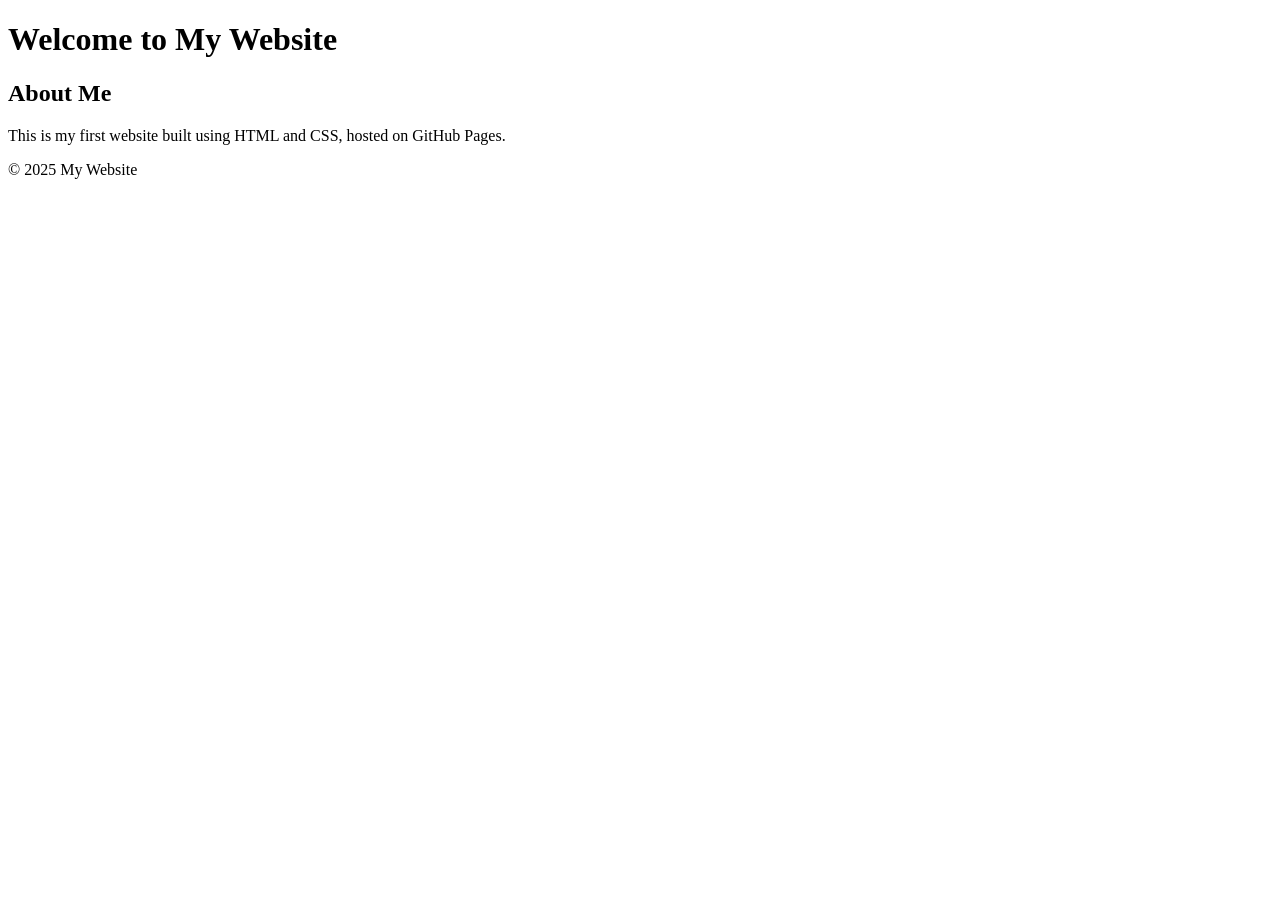
==== index.html @ 3e093eb7 "Create index.html" ====
<!DOCTYPE html>
<html lang="en">
<head>
    <meta charset="UTF-8">
    <meta name="viewport" content="width=device-width, initial-scale=1.0">
    <title>My Website</title>
    <link rel="stylesheet" href="css/styles.css">
</head>
<body>

    <header>
        <h1>Welcome to My Website</h1>
    </header>

    <section>
        <h2>About Me</h2>
        <p>This is my first website built using HTML and CSS, hosted on GitHub Pages.</p>
    </section>

    <footer>
        <p>© 2025 My Website</p>
    </footer>

</body>
</html>
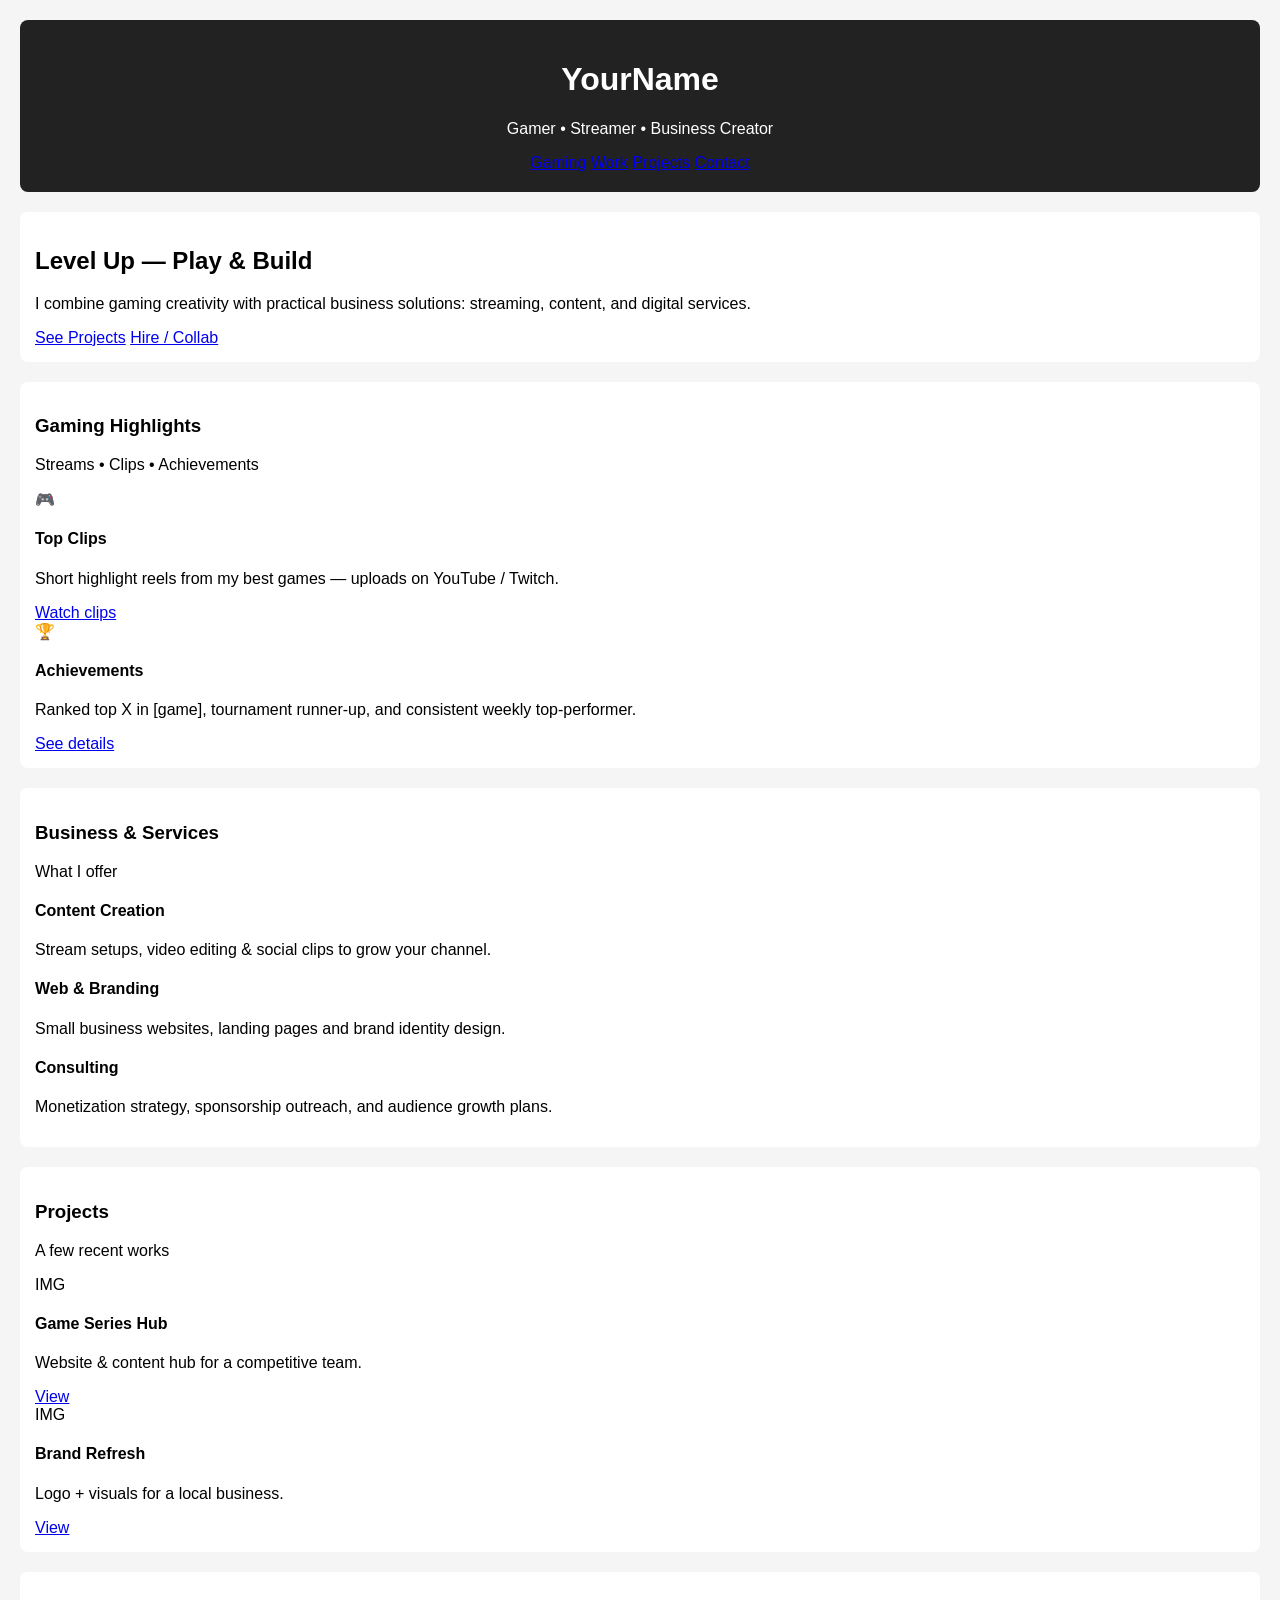
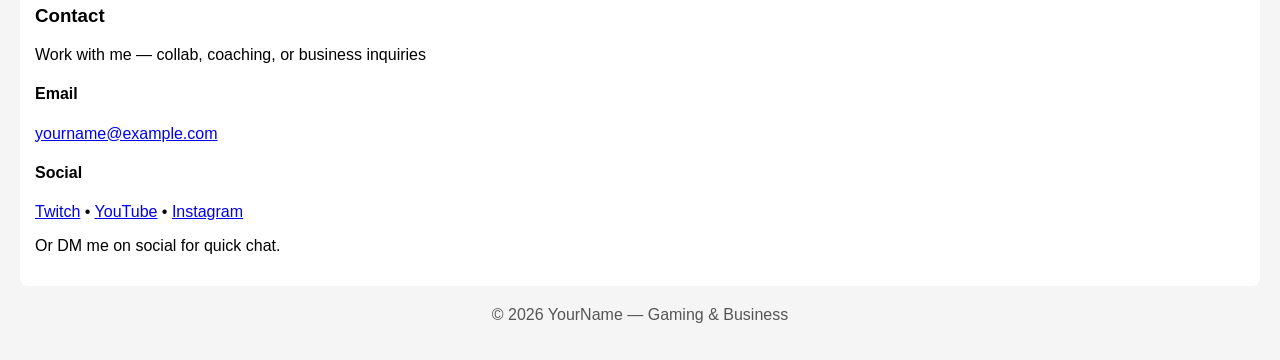
==== commit 42878d96: "Revamp index.html for personal portfolio site Updated the HTML structure and content for a personal " ====
--- a/index.html
+++ b/index.html
@@ -1,25 +1,128 @@
 <!DOCTYPE html>
 <html lang="en">
 <head>
-    <meta charset="UTF-8">
-    <meta name="viewport" content="width=device-width, initial-scale=1.0">
-    <title>My Website</title>
-    <link rel="stylesheet" href="css/styles.css">
+  <meta charset="utf-8" />
+  <meta name="viewport" content="width=device-width,initial-scale=1" />
+  <title>Your Name — Gaming & Business Portfolio</title>
+  <link rel="stylesheet" href="css/styles.css" />
 </head>
 <body>
+  <header class="site-header">
+    <div class="container header-inner">
+      <div class="brand">
+        <h1>YourName</h1>
+        <p class="tag">Gamer • Streamer • Business Creator</p>
+      </div>
+      <nav class="nav">
+        <a href="#gaming">Gaming</a>
+        <a href="#work">Work</a>
+        <a href="#projects">Projects</a>
+        <a href="#contact">Contact</a>
+      </nav>
+    </div>
+  </header>
 
-    <header>
-        <h1>Welcome to My Website</h1>
-    </header>
-
-    <section>
-        <h2>About Me</h2>
-        <p>This is my first website built using HTML and CSS, hosted on GitHub Pages.</p>
+  <main>
+    <section class="hero">
+      <div class="container hero-inner">
+        <h2>Level Up — Play & Build</h2>
+        <p>I combine gaming creativity with practical business solutions: streaming, content, and digital services.</p>
+        <div class="hero-cta">
+          <a class="btn" href="#projects">See Projects</a>
+          <a class="btn ghost" href="#contact">Hire / Collab</a>
+        </div>
+      </div>
     </section>
 
-    <footer>
-        <p>© 2025 My Website</p>
-    </footer>
+    <section id="gaming" class="container section">
+      <h3>Gaming Highlights</h3>
+      <p class="muted">Streams • Clips • Achievements</p>
+      <div class="cards">
+        <article class="card">
+          <div class="card-media">🎮</div>
+          <h4>Top Clips</h4>
+          <p>Short highlight reels from my best games — uploads on YouTube / Twitch.</p>
+          <a href="#" class="link">Watch clips</a>
+        </article>
 
+        <article class="card">
+          <div class="card-media">🏆</div>
+          <h4>Achievements</h4>
+          <p>Ranked top X in [game], tournament runner-up, and consistent weekly top-performer.</p>
+          <a href="#" class="link">See details</a>
+        </article>
+      </div>
+    </section>
+
+    <section id="work" class="container section alt">
+      <h3>Business & Services</h3>
+      <p class="muted">What I offer</p>
+      <div class="services">
+        <div class="service">
+          <h4>Content Creation</h4>
+          <p>Stream setups, video editing & social clips to grow your channel.</p>
+        </div>
+        <div class="service">
+          <h4>Web & Branding</h4>
+          <p>Small business websites, landing pages and brand identity design.</p>
+        </div>
+        <div class="service">
+          <h4>Consulting</h4>
+          <p>Monetization strategy, sponsorship outreach, and audience growth plans.</p>
+        </div>
+      </div>
+    </section>
+
+    <section id="projects" class="container section">
+      <h3>Projects</h3>
+      <p class="muted">A few recent works</p>
+      <div class="grid">
+        <div class="project">
+          <div class="proj-thumb">IMG</div>
+          <h4>Game Series Hub</h4>
+          <p>Website & content hub for a competitive team.</p>
+          <a href="#" class="link">View</a>
+        </div>
+        <div class="project">
+          <div class="proj-thumb">IMG</div>
+          <h4>Brand Refresh</h4>
+          <p>Logo + visuals for a local business.</p>
+          <a href="#" class="link">View</a>
+        </div>
+      </div>
+    </section>
+
+    <section id="contact" class="container section alt">
+      <h3>Contact</h3>
+      <p class="muted">Work with me — collab, coaching, or business inquiries</p>
+
+      <div class="contact-grid">
+        <div class="contact-card">
+          <h4>Email</h4>
+          <p><a href="mailto:yourname@example.com">yourname@example.com</a></p>
+        </div>
+        <div class="contact-card">
+          <h4>Social</h4>
+          <p>
+            <a href="#" target="_blank">Twitch</a> •
+            <a href="#" target="_blank">YouTube</a> •
+            <a href="#" target="_blank">Instagram</a>
+          </p>
+        </div>
+      </div>
+
+      <p class="small">Or DM me on social for quick chat.</p>
+    </section>
+  </main>
+
+  <footer class="site-footer">
+    <div class="container">
+      <p>© <span id="yr"></span> YourName — Gaming & Business</p>
+    </div>
+  </footer>
+
+  <script>
+    document.getElementById('yr').textContent = new Date().getFullYear();
+  </script>
 </body>
-</html>
+    </html>
--- a/css/styles.css
+++ b/css/styles.css
@@ -0,0 +1,27 @@
+body {
+    background: #f5f5f5;
+    font-family: Arial, sans-serif;
+    padding: 20px;
+    margin: 0;
+}
+
+header {
+    text-align: center;
+    background: #222;
+    color: #fff;
+    padding: 20px;
+    border-radius: 8px;
+}
+
+section {
+    margin-top: 20px;
+    background: white;
+    padding: 15px;
+    border-radius: 8px;
+}
+
+footer {
+    text-align: center;
+    margin-top: 20px;
+    color: #555;
+  }
